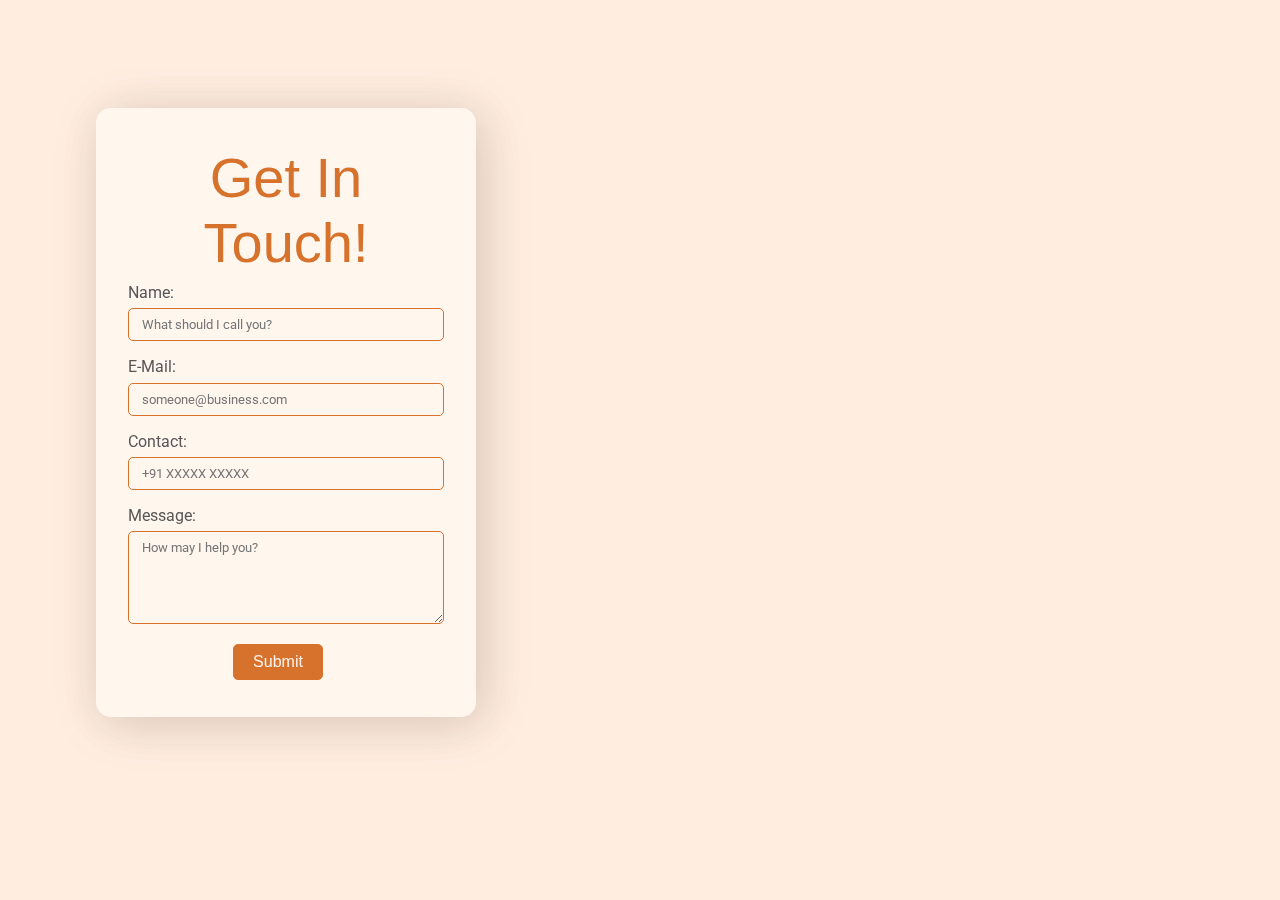
==== contact-form.html @ 03e76a9d "Add files via upload" ====
<!DOCTYPE html>
<html lang="en">
<head>
    <meta charset="UTF-8">
    <meta http-equiv="X-UA-Compatible" content="IE=edge">
    <meta name="viewport" content="width=device-width, initial-scale=1.0">
    <title>Contact Harsh</title>
    <link rel="stylesheet" href="styleProfile.css">
</head>
<body>
    <div class="overlay"></div>
    <div class="image"></div>
    <div class="content contact">
        <div class="form-container">
            <h2>Get In Touch!</h2>
            <form method="get">
                <p class="field">Name:</p>
                <input class="input-area" type="text" placeholder="What should I call you?">
                <p class="field">E-Mail:</p>
                <input class="input-area" type="email" placeholder="someone@business.com">
                <p class="field">Contact:</p>
                <input class="input-area" type="text" placeholder="+91 XXXXX XXXXX">
                <p class="field">Message:</p>
                <textarea class="input-area" cols="30" rows="5" placeholder="How may I help you?"></textarea>
                <div class="btn-container">
                    <input class="btn resume-btn submit-btn" type="submit" value="Submit">
                </div>
            </form>
        </div>
    </div>
</body>
</html>
---- styleProfile.css ----
@import url('https://fonts.googleapis.com/css2?family=Roboto:ital,wght@0,100;0,300;0,400;0,500;0,700;0,900;1,100;1,300;1,400;1,500;1,700;1,900&display=swap');
@import url('http://fonts.cdnfonts.com/css/jenna-sue');

*,::after,::before{
    margin: 0;
    padding: 0;
    box-sizing: border-box;
}

body {
    font-family: 'Roboto', sans-serif;
}

.overlay {
    position: fixed;
    top: 0;
    left: 0;
    width: 100vw;
    height: 100vh;
    background-color: rgba(255, 222, 199, 0.55);
}

.image {
    background-image: url(./photo.jpg);
    background-position: center center;
    background-repeat: no-repeat no-repeat;
    background-size: cover;
    height: 100%;
    width: 100%;
    position: fixed;
    top: 0;
    z-index: -99;
}

p.line {
    font-size: 2.7rem;
    font-weight: 100;
}

p.name {
    font-family: 'Jenna Sue', sans-serif;
    font-size: 7rem;
}

.text {
    display: flex;
    flex-direction: column;
}

.name {
    color: #d6722b;
}

.content {
    position: fixed;
    top: 20vh;
    left: 6rem;
}

.contact {
    top: 12vh;
}

.btn {
    outline: none;
    padding: 0.5rem 1.2rem;
    margin-right: 1rem;
    font-weight: 400;
    font-size: 1.1rem;
    transition: all 0.2s linear;
    border-radius: 5px;
    border: 2px solid #d6722b;
    cursor: pointer;
}

.resume-btn {
    background-color: #d6722b;
    color: rgb(255, 242, 234);
}

.resume-btn:hover {
    background-color: transparent;
    color: #d6722b;
}

.contact-btn {
    background-color: transparent;
    color: #d6722b;
}

.contact-btn:hover {
    background-color: #d6722b;
    color: rgb(255, 242, 234);
}

.form-container {
    background-color: rgba(255, 251, 248, 0.6);
    width: 380px;
    padding: 2.3rem 2rem;
    border-radius: 15px;
    box-shadow: 6px 6px 50px rgba(49, 24, 1, 0.2);
}

.form-container h2 {
    font-size: 3.5rem;
    text-align: center;
    margin-bottom: 0.5rem;
    color: #d6722b;
    font-family: 'Jenna Sue', sans-serif;
    font-weight: lighter;
}

.field {
    margin-bottom: 0.4rem;
    color: rgb(87, 87, 87);
}

.input-area {
    width: 100%;
    outline: none;
    margin-bottom: 1rem;
    padding: 0.5rem 0.8rem;
    border-radius: 5px;
    border: 1px solid #d6722b;
    font-family: 'Roboto', sans-serif;
    background-color: transparent;
}

.submit-btn {
    border: 1px solid #d6722b;
    font-size: 1rem;
}

.submit-btn:hover {
    border: 1px solid #d6722b;
}

.btn-container {
    text-align: center;
}
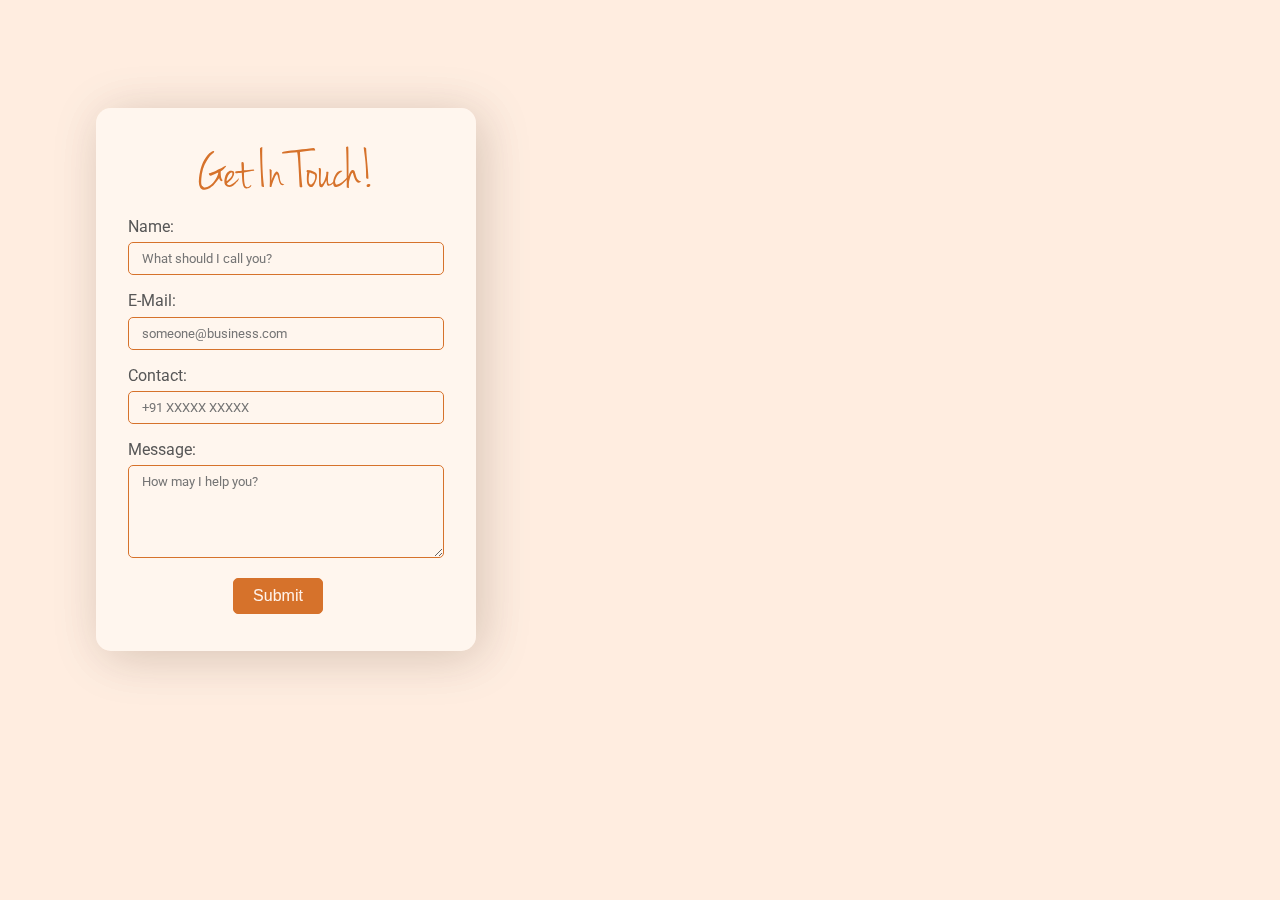
==== commit 4a8266d1: "final" ====
--- a/contact-form.html
+++ b/contact-form.html
@@ -1,32 +1,32 @@
-<!DOCTYPE html>
-<html lang="en">
-<head>
-    <meta charset="UTF-8">
-    <meta http-equiv="X-UA-Compatible" content="IE=edge">
-    <meta name="viewport" content="width=device-width, initial-scale=1.0">
-    <title>Contact Harsh</title>
-    <link rel="stylesheet" href="styleProfile.css">
-</head>
-<body>
-    <div class="overlay"></div>
-    <div class="image"></div>
-    <div class="content contact">
-        <div class="form-container">
-            <h2>Get In Touch!</h2>
-            <form method="get">
-                <p class="field">Name:</p>
-                <input class="input-area" type="text" placeholder="What should I call you?">
-                <p class="field">E-Mail:</p>
-                <input class="input-area" type="email" placeholder="someone@business.com">
-                <p class="field">Contact:</p>
-                <input class="input-area" type="text" placeholder="+91 XXXXX XXXXX">
-                <p class="field">Message:</p>
-                <textarea class="input-area" cols="30" rows="5" placeholder="How may I help you?"></textarea>
-                <div class="btn-container">
-                    <input class="btn resume-btn submit-btn" type="submit" value="Submit">
-                </div>
-            </form>
-        </div>
-    </div>
-</body>
+<!DOCTYPE html>
+<html lang="en">
+<head>
+    <meta charset="UTF-8">
+    <meta http-equiv="X-UA-Compatible" content="IE=edge">
+    <meta name="viewport" content="width=device-width, initial-scale=1.0">
+    <title>Contact Harsh</title>
+    <link rel="stylesheet" href="styleProfile.css">
+</head>
+<body>
+    <div class="overlay"></div>
+    <div class="image"></div>
+    <div class="content contact">
+        <div class="form-container">
+            <h2>Get In Touch!</h2>
+            <form method="get">
+                <p class="field">Name:</p>
+                <input class="input-area" type="text" placeholder="What should I call you?">
+                <p class="field">E-Mail:</p>
+                <input class="input-area" type="email" placeholder="someone@business.com">
+                <p class="field">Contact:</p>
+                <input class="input-area" type="text" placeholder="+91 XXXXX XXXXX">
+                <p class="field">Message:</p>
+                <textarea class="input-area" cols="30" rows="5" placeholder="How may I help you?"></textarea>
+                <div class="btn-container">
+                    <input class="btn resume-btn submit-btn" type="submit" value="Submit">
+                </div>
+            </form>
+        </div>
+    </div>
+</body>
 </html>--- a/styleProfile.css
+++ b/styleProfile.css
@@ -1,140 +1,145 @@
-@import url('https://fonts.googleapis.com/css2?family=Roboto:ital,wght@0,100;0,300;0,400;0,500;0,700;0,900;1,100;1,300;1,400;1,500;1,700;1,900&display=swap');
-@import url('http://fonts.cdnfonts.com/css/jenna-sue');
-
-*,::after,::before{
-    margin: 0;
-    padding: 0;
-    box-sizing: border-box;
-}
-
-body {
-    font-family: 'Roboto', sans-serif;
-}
-
-.overlay {
-    position: fixed;
-    top: 0;
-    left: 0;
-    width: 100vw;
-    height: 100vh;
-    background-color: rgba(255, 222, 199, 0.55);
-}
-
-.image {
-    background-image: url(./photo.jpg);
-    background-position: center center;
-    background-repeat: no-repeat no-repeat;
-    background-size: cover;
-    height: 100%;
-    width: 100%;
-    position: fixed;
-    top: 0;
-    z-index: -99;
-}
-
-p.line {
-    font-size: 2.7rem;
-    font-weight: 100;
-}
-
-p.name {
-    font-family: 'Jenna Sue', sans-serif;
-    font-size: 7rem;
-}
-
-.text {
-    display: flex;
-    flex-direction: column;
-}
-
-.name {
-    color: #d6722b;
-}
-
-.content {
-    position: fixed;
-    top: 20vh;
-    left: 6rem;
-}
-
-.contact {
-    top: 12vh;
-}
-
-.btn {
-    outline: none;
-    padding: 0.5rem 1.2rem;
-    margin-right: 1rem;
-    font-weight: 400;
-    font-size: 1.1rem;
-    transition: all 0.2s linear;
-    border-radius: 5px;
-    border: 2px solid #d6722b;
-    cursor: pointer;
-}
-
-.resume-btn {
-    background-color: #d6722b;
-    color: rgb(255, 242, 234);
-}
-
-.resume-btn:hover {
-    background-color: transparent;
-    color: #d6722b;
-}
-
-.contact-btn {
-    background-color: transparent;
-    color: #d6722b;
-}
-
-.contact-btn:hover {
-    background-color: #d6722b;
-    color: rgb(255, 242, 234);
-}
-
-.form-container {
-    background-color: rgba(255, 251, 248, 0.6);
-    width: 380px;
-    padding: 2.3rem 2rem;
-    border-radius: 15px;
-    box-shadow: 6px 6px 50px rgba(49, 24, 1, 0.2);
-}
-
-.form-container h2 {
-    font-size: 3.5rem;
-    text-align: center;
-    margin-bottom: 0.5rem;
-    color: #d6722b;
-    font-family: 'Jenna Sue', sans-serif;
-    font-weight: lighter;
-}
-
-.field {
-    margin-bottom: 0.4rem;
-    color: rgb(87, 87, 87);
-}
-
-.input-area {
-    width: 100%;
-    outline: none;
-    margin-bottom: 1rem;
-    padding: 0.5rem 0.8rem;
-    border-radius: 5px;
-    border: 1px solid #d6722b;
-    font-family: 'Roboto', sans-serif;
-    background-color: transparent;
-}
-
-.submit-btn {
-    border: 1px solid #d6722b;
-    font-size: 1rem;
-}
-
-.submit-btn:hover {
-    border: 1px solid #d6722b;
-}
-
-.btn-container {
-    text-align: center;
+@import url('https://fonts.googleapis.com/css2?family=Roboto:ital,wght@0,100;0,300;0,400;0,500;0,700;0,900;1,100;1,300;1,400;1,500;1,700;1,900&display=swap');
+@font-face {
+    font-family: 'Jenna Sue';
+    font-style: normal;
+    font-weight: 400;
+    src: local('Jenna Sue'), url('./JennaSue.woff') format('woff');
+}
+
+*,::after,::before{
+    margin: 0;
+    padding: 0;
+    box-sizing: border-box;
+}
+
+body {
+    font-family: 'Roboto', sans-serif;
+}
+
+.overlay {
+    position: fixed;
+    top: 0;
+    left: 0;
+    width: 100vw;
+    height: 100vh;
+    background-color: rgba(255, 222, 199, 0.55);
+}
+
+.image {
+    background-image: url(./photo.jpg);
+    background-position: center center;
+    background-repeat: no-repeat no-repeat;
+    background-size: cover;
+    height: 100%;
+    width: 100%;
+    position: fixed;
+    top: 0;
+    z-index: -99;
+}
+
+p.line {
+    font-size: 2.7rem;
+    font-weight: 100;
+}
+
+p.name {
+    font-family: 'Jenna Sue', sans-serif;
+    font-size: 7rem;
+}
+
+.text {
+    display: flex;
+    flex-direction: column;
+}
+
+.name {
+    color: #d6722b;
+}
+
+.content {
+    position: fixed;
+    top: 20vh;
+    left: 6rem;
+}
+
+.contact {
+    top: 12vh;
+}
+
+.btn {
+    outline: none;
+    padding: 0.5rem 1.2rem;
+    margin-right: 1rem;
+    font-weight: 400;
+    font-size: 1.1rem;
+    transition: all 0.2s linear;
+    border-radius: 5px;
+    border: 2px solid #d6722b;
+    cursor: pointer;
+}
+
+.resume-btn {
+    background-color: #d6722b;
+    color: rgb(255, 242, 234);
+}
+
+.resume-btn:hover {
+    background-color: transparent;
+    color: #d6722b;
+}
+
+.contact-btn {
+    background-color: transparent;
+    color: #d6722b;
+}
+
+.contact-btn:hover {
+    background-color: #d6722b;
+    color: rgb(255, 242, 234);
+}
+
+.form-container {
+    background-color: rgba(255, 251, 248, 0.6);
+    width: 380px;
+    padding: 2.3rem 2rem;
+    border-radius: 15px;
+    box-shadow: 6px 6px 50px rgba(49, 24, 1, 0.2);
+}
+
+.form-container h2 {
+    font-size: 3.5rem;
+    text-align: center;
+    margin-bottom: 0.5rem;
+    color: #d6722b;
+    font-family: 'Jenna Sue', sans-serif;
+    font-weight: lighter;
+}
+
+.field {
+    margin-bottom: 0.4rem;
+    color: rgb(87, 87, 87);
+}
+
+.input-area {
+    width: 100%;
+    outline: none;
+    margin-bottom: 1rem;
+    padding: 0.5rem 0.8rem;
+    border-radius: 5px;
+    border: 1px solid #d6722b;
+    font-family: 'Roboto', sans-serif;
+    background-color: transparent;
+}
+
+.submit-btn {
+    border: 1px solid #d6722b;
+    font-size: 1rem;
+}
+
+.submit-btn:hover {
+    border: 1px solid #d6722b;
+}
+
+.btn-container {
+    text-align: center;
 }